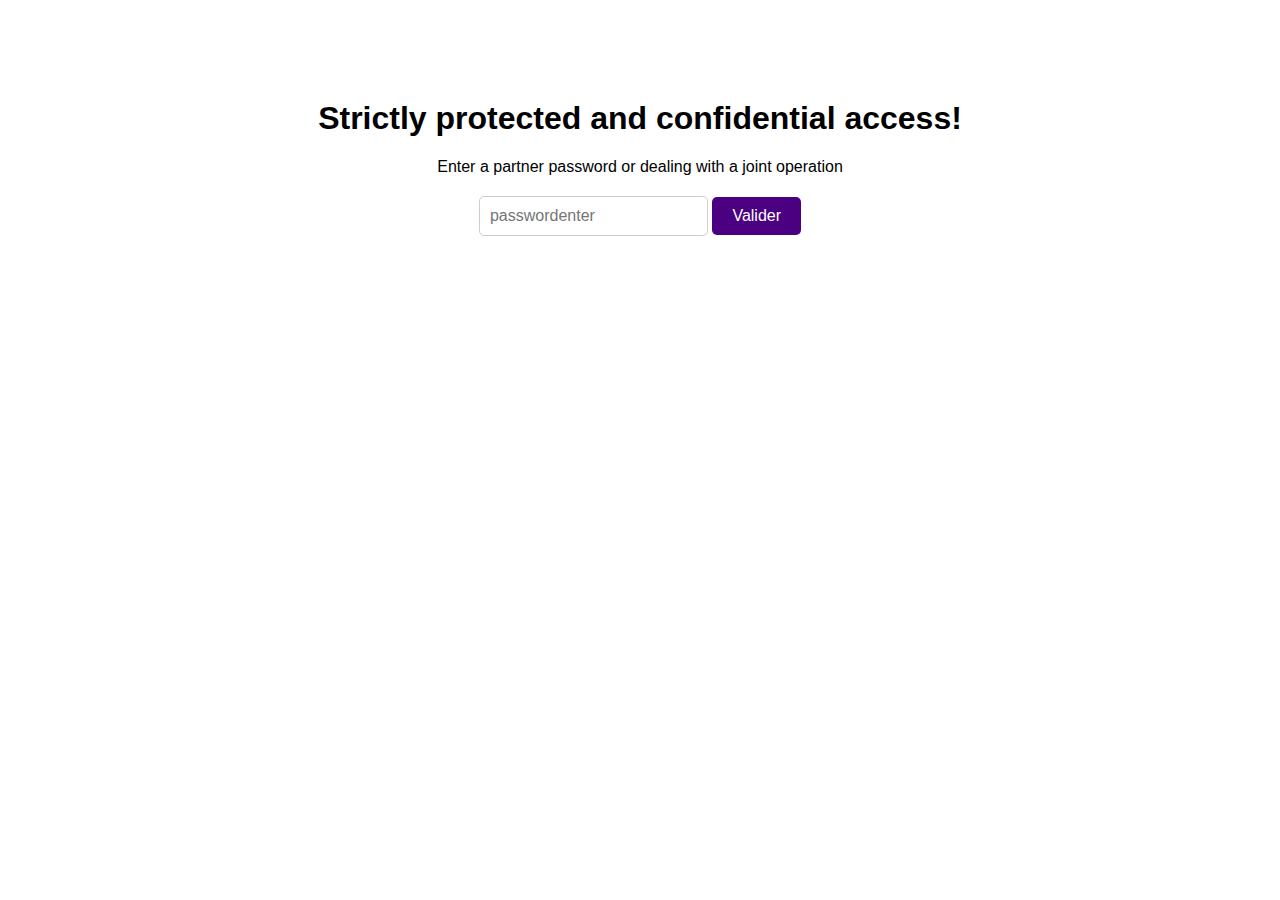
==== tkhefutkur.html @ 0e9b6a11 "Add files via upload" ====
<!DOCTYPE html>
<html lang="fr">
<head>
    <meta charset="UTF-8">
    <meta name="viewport" content="width=device-width, initial-scale=1.0">
    <title>Système de mot de passe</title>
    <style>
        body {
            font-family: 'Arial', sans-serif;
            text-align: center;
            margin-top: 100px;
        }

        .input-container {
            margin: 20px;
        }

        input[type="password"] {
            padding: 10px;
            font-size: 16px;
            border: 1px solid #ccc;
            border-radius: 5px;
        }

        button {
            padding: 10px 20px;
            font-size: 16px;
            color: white;
            background-color: #4B0082;
            border: none;
            border-radius: 5px;
            cursor: pointer;
        }

        button:hover {
            background-color: #6A0DAD;
        }

        .error {
            color: red;
            margin-top: 10px;
        }
    </style>
</head>
<body>
    <h1>Strictly protected and confidential access!</h1>
    <p>Enter a partner password or dealing with a joint operation</p>

    <div class="input-container">
        <input type="password" id="password" placeholder="passwordenter">
        <button onclick="checkPassword()">Valider</button>
    </div>

    <p id="error-message" class="error"></p>

    <script>
        function checkPassword() {
            const passwordInput = document.getElementById("password").value;
            const correctPassword = "AZCSB"; // Le mot de passe attendu
            const errorMessage = document.getElementById("error-message");

            if (passwordInput === correctPassword) {
                // Si le mot de passe est correct, redirige vers la nouvelle page
                window.location.href = "abykss.html"; // Remplace par ton URL
            } else {
                // Sinon, affiche un message d'erreur
                errorMessage.textContent = "Error, access denied";
            }
        }
    </script>
</body>
</html>
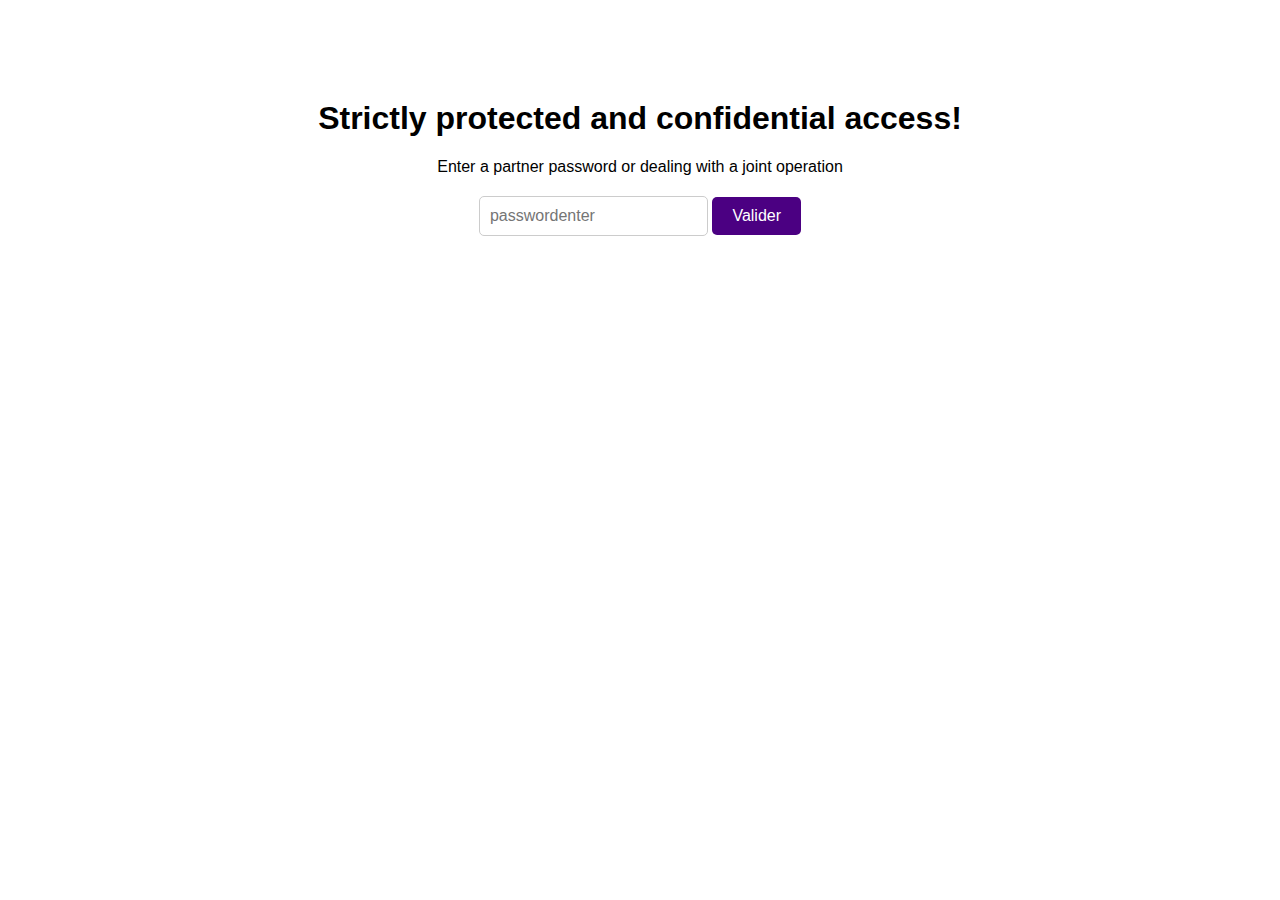
==== commit ae8b0d37: "Add files via upload" ====
--- a/tkhefutkur.html
+++ b/tkhefutkur.html
@@ -68,5 +68,23 @@
             }
         }
     </script>
+
+
+<script>
+    function checkPassword() {
+        const passwordInput = document.getElementById("password").value;
+        const correctPassword = "NEMOA"; // Le mot de passe attendu
+        const errorMessage = document.getElementById("error-message");
+
+        if (passwordInput === correctPassword) {
+            // Si le mot de passe est correct, redirige vers la nouvelle page
+            window.location.href = "inkorekt.html"; // Remplace par ton URL
+        } else {
+            // Sinon, affiche un message d'erreur
+            errorMessage.textContent = "Error, access denied";
+        }
+    }
+</script>
+
 </body>
 </html>
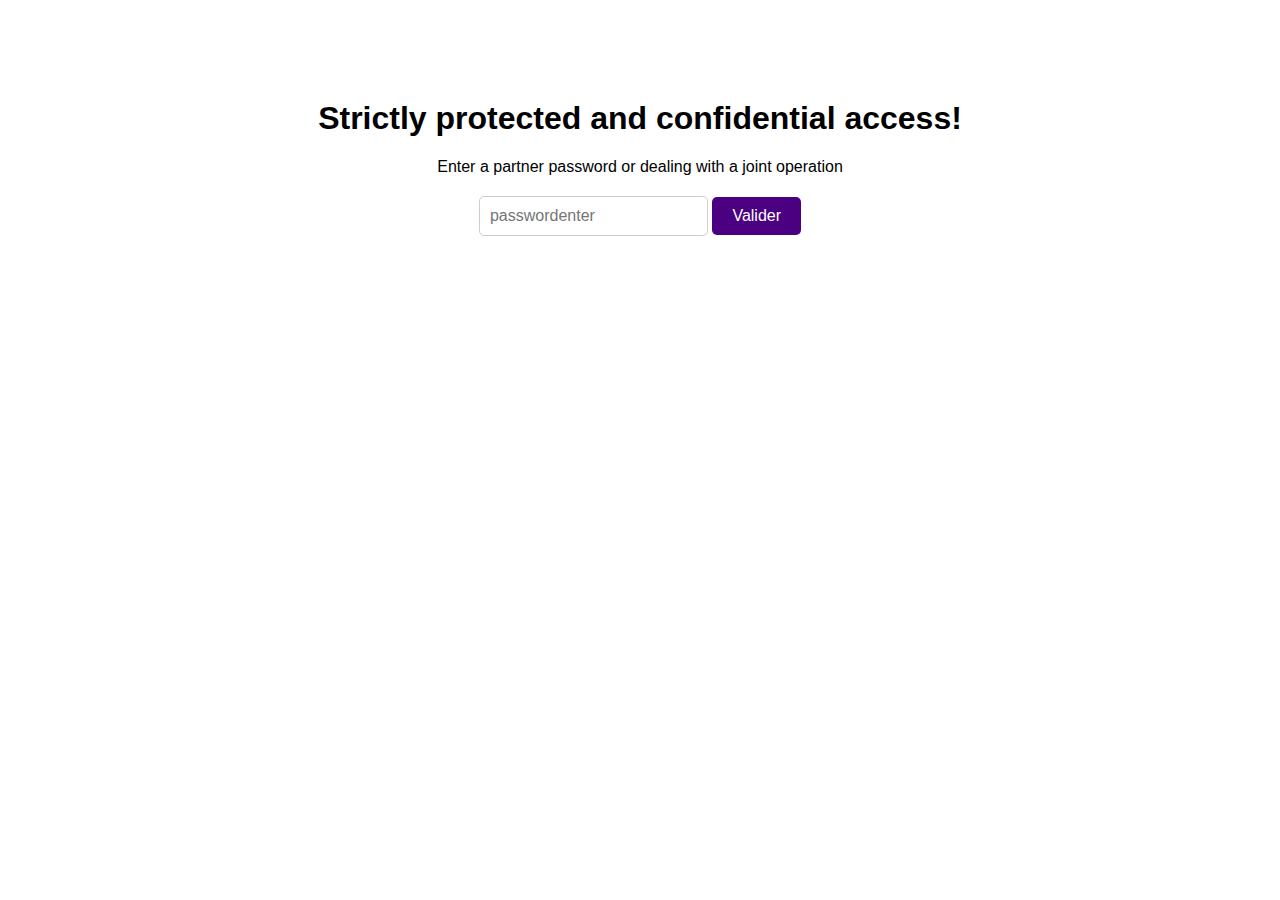
==== commit 36aa7686: "Add files via upload" ====
--- a/tkhefutkur.html
+++ b/tkhefutkur.html
@@ -73,7 +73,7 @@
 <script>
     function checkPassword() {
         const passwordInput = document.getElementById("password").value;
-        const correctPassword = "NEMOA"; // Le mot de passe attendu
+        const correctPassword = "78 69 77 79 65"; // Le mot de passe attendu
         const errorMessage = document.getElementById("error-message");
 
         if (passwordInput === correctPassword) {
